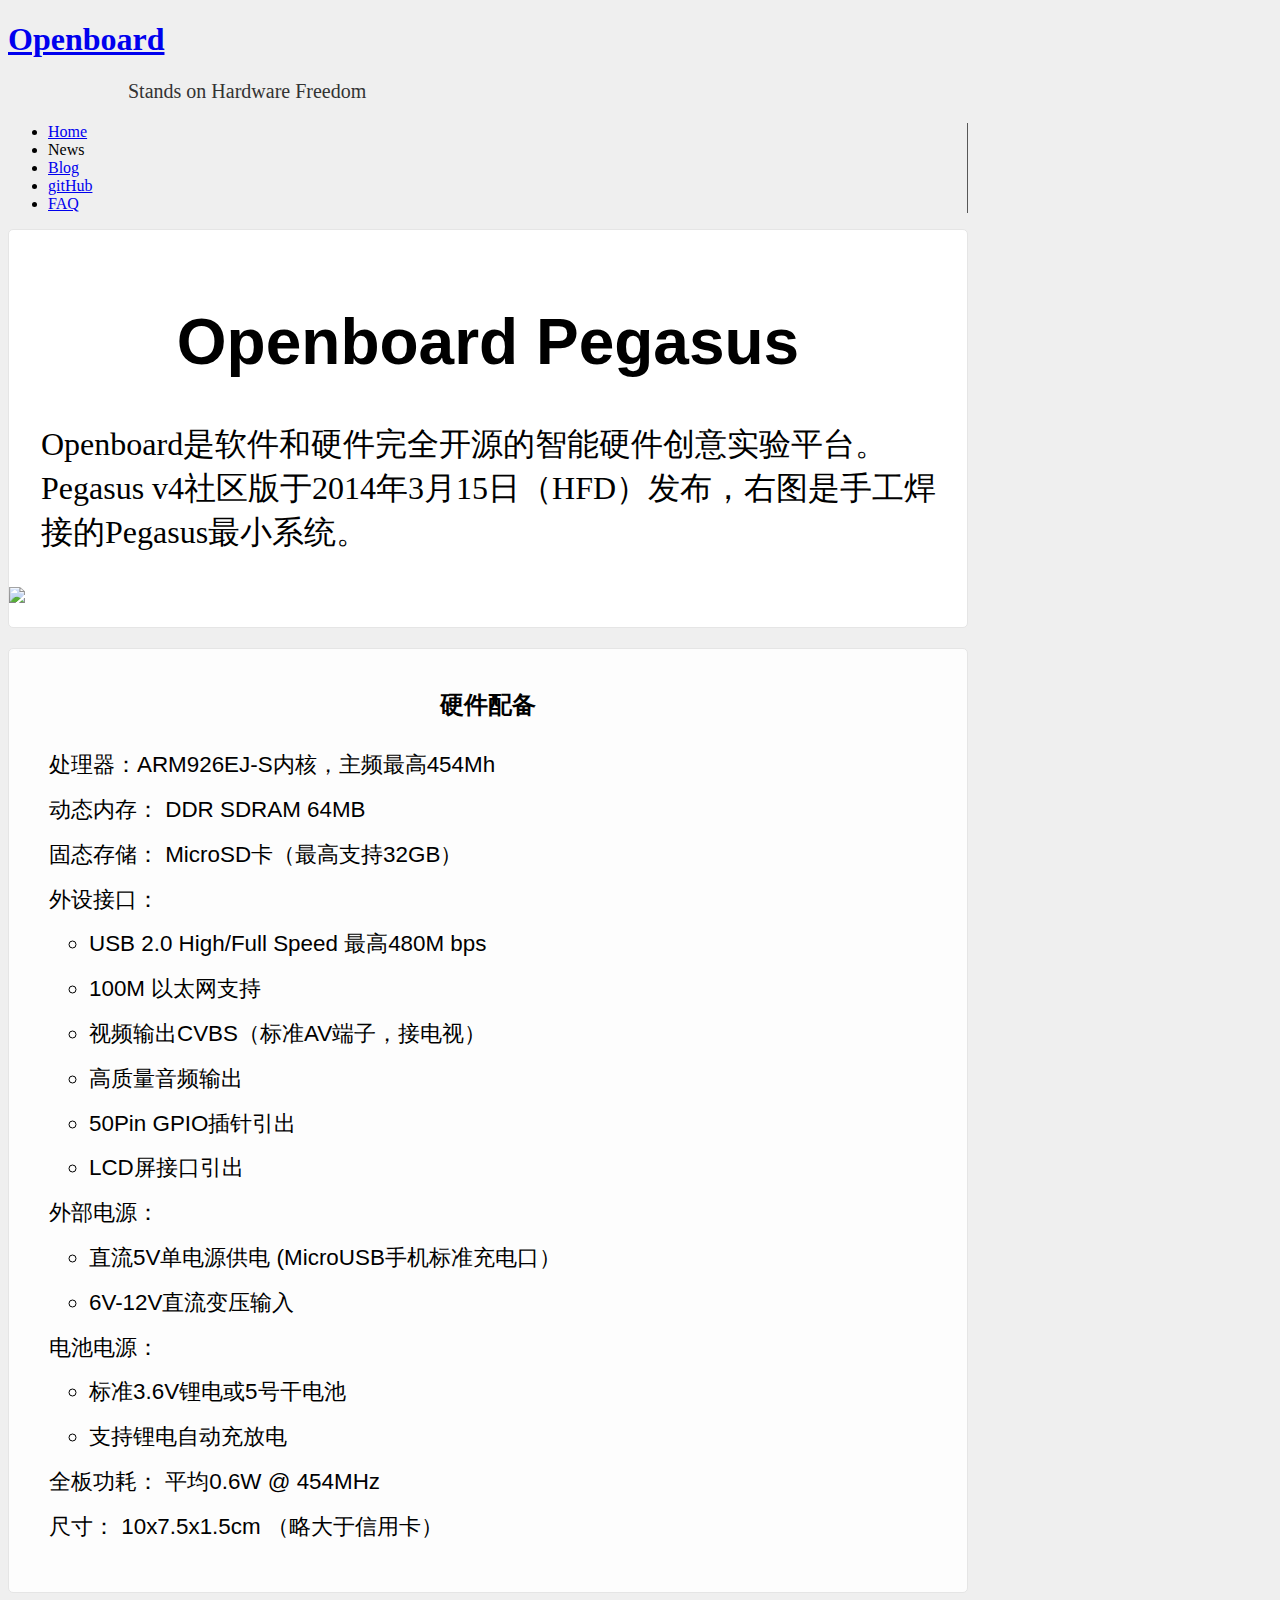
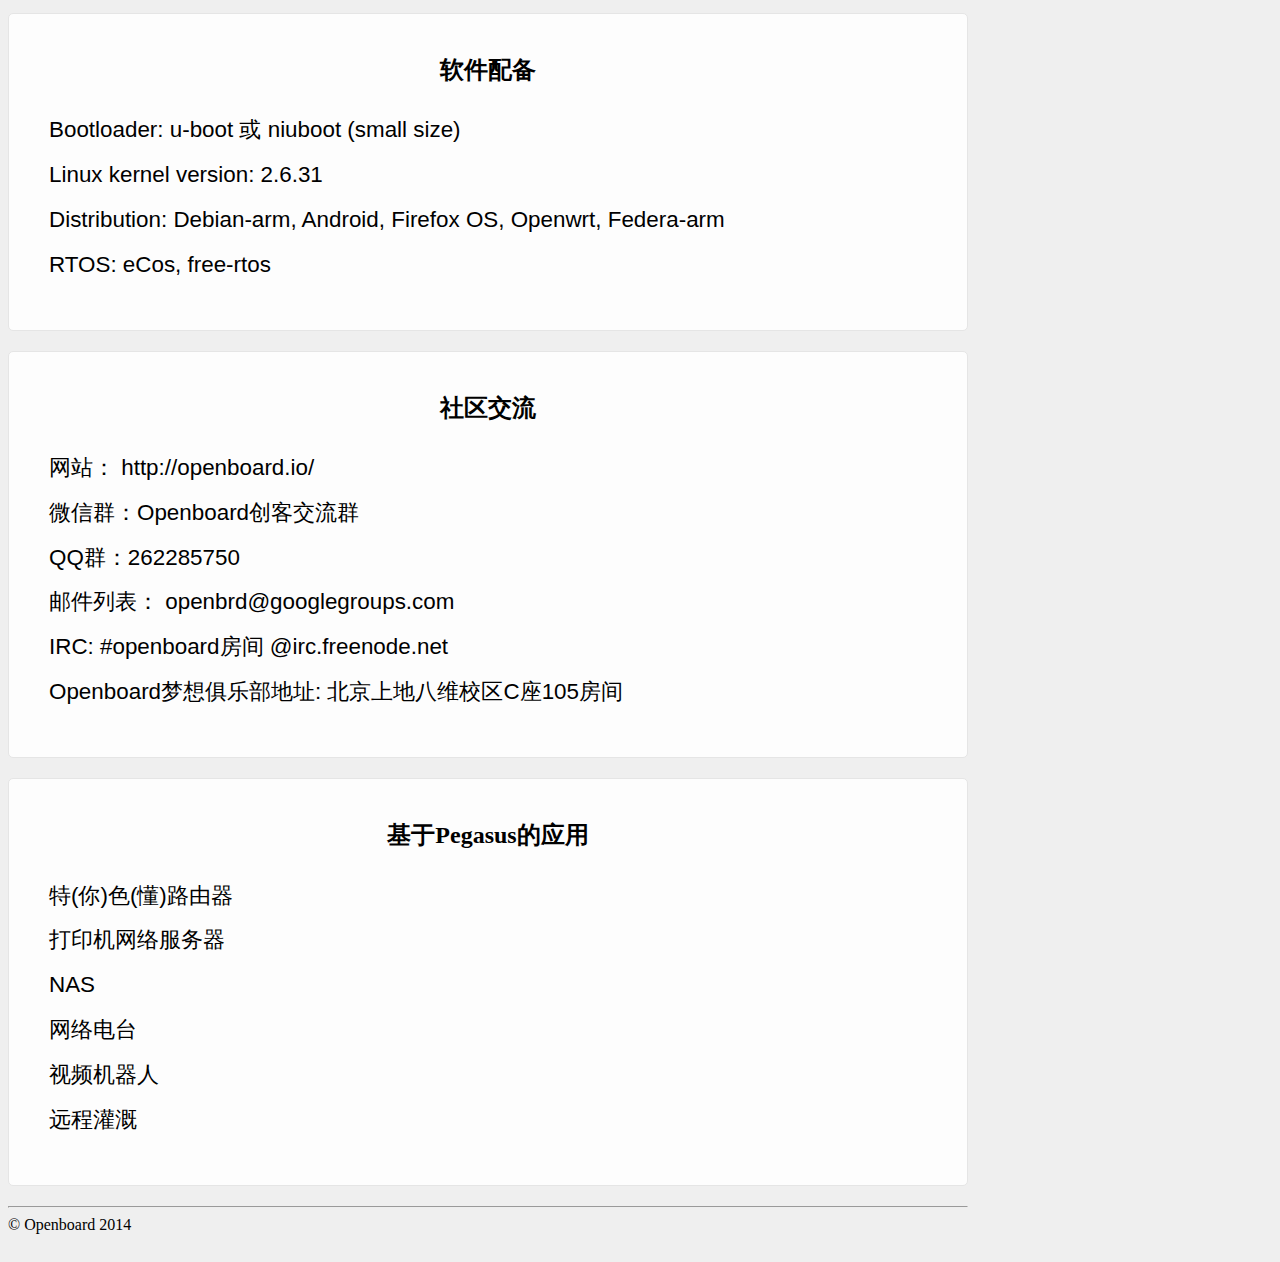
==== flaskApp/static/index_static.html @ 321293a7 "use baidu cdn" ====
<!DOCTYPE html>
<html>
<head>
    <!-- <link href="bower_components/bootstrap/dist/css/bootstrap.min.css" rel="stylesheet"> -->
    <link href="http://libs.baidu.com/bootstrap/3.0.3/css/bootstrap.min.css" rel="stylesheet">
    <link href="css/common/index.css" rel="stylesheet">
    <title>Openboard</title>
</head>
<body ng-controller="MainCtl">
<header id="header">
    <div class="container">
        <div class="row">
            <h1><a href="index.html">Openboard</a></h1>

            <p style="padding-left: 6em">Stands on Hardware Freedom </p>
        </div>
    </div>
</header>

<div class="container">
    <div class="row">
        <div class="navbar navbar-inverse featured-nav" role="navigation">
            <ul class="nav navbar-nav">
                <li class="active"><a href="index_static.html">Home</a></li>
                <li><a>News</a></li>
                <li><a href="http://orsonzhai.github.io">Blog</a></li>
                <li><a href="https://github.com/openbrd">gitHub</a></li>
                <li><a href="faq_static.html">FAQ</a></li>
            </ul>
        </div>
        <div class="row intro">
            <div class="col-md-6">
                <h1>Openboard Pegasus</h1>

                <p>
                    Openboard是软件和硬件完全开源的智能硬件创意实验平台。Pegasus v4社区版于2014年3月15日（HFD）发布，右图是手工焊接的Pegasus最小系统。
                </p>
            </div>
            <div class="col-md-6" style="padding-right: 0">
                <img src="images/openboard.jpg" class="img-thumbnail">
            </div>
        </div>

        <div class="row intro intro-sub">
            <h2>硬件配备</h2>
            <ul>
                <li>
                    处理器：ARM926EJ-S内核，主频最高454Mh
                </li>
                <li>动态内存： DDR SDRAM 64MB</li>
                <li> 固态存储： MicroSD卡（最高支持32GB）
                </li>
                <li> 外设接口：
                    <ul>
                        <li> USB 2.0 High/Full Speed 最高480M bps
                        </li>
                        <li> 100M 以太网支持
                        </li>
                        <li> 视频输出CVBS（标准AV端子，接电视）
                        </li>
                        <li> 高质量音频输出
                        </li>
                        <li> 50Pin GPIO插针引出
                        </li>
                        <li> LCD屏接口引出
                        </li>
                    </ul>

                </li>
                <li>外部电源：
                    <ul>
                        <li> 直流5V单电源供电 (MicroUSB手机标准充电口）
                        </li>
                        <li> 6V-12V直流变压输入
                        </li>
                    </ul>
                </li>
                <li>电池电源：
                    <ul>
                        <li> 标准3.6V锂电或5号干电池
                        </li>
                        <li> 支持锂电自动充放电
                        </li>
                    </ul>
                </li>
                <li> 全板功耗： 平均0.6W @ 454MHz
                </li>
                <li> 尺寸： 10x7.5x1.5cm （略大于信用卡）
                </li>
            </ul>
        </div>

        <div class="row intro intro-sub">
            <h2>软件配备</h2>
            <ul>

                <li>Bootloader: u-boot 或 niuboot (small size)
                </li>
                <li>Linux kernel version: 2.6.31
                </li>
                <li>Distribution: Debian-arm, Android, Firefox OS, Openwrt, Federa-arm
                </li>
                <li>RTOS: eCos, free-rtos
                </li>
            </ul>
        </div>
        <div class="row intro intro-sub">
            <h2>社区交流</h2>
            <ul>
                <li>网站： http://openboard.io/
                </li>
                <li>微信群：Openboard创客交流群
                </li>
                <li>QQ群：262285750
                </li>
                <li>邮件列表： openbrd@googlegroups.com
                </li>
                <li>IRC: #openboard房间 @irc.freenode.net
                </li>
                <li>Openboard梦想俱乐部地址: 北京上地八维校区C座105房间
                </li>
            </ul>
        </div>
        <div class="row intro intro-sub">
            <h2>基于Pegasus的应用</h2>
            <ul>
                <li>特(你)色(懂)路由器</li>
                <li>打印机网络服务器</li>
                <li>NAS</li>
                <li>网络电台</li>
                <li>视频机器人</li>
                <li>远程灌溉</li>
            </ul>
        </div>
    </div>

    <hr>

    <div>
        &copy; Openboard 2014
    </div>
</div>

</body>
</html>
---- flaskApp/static/css/common/index.css ----
.nav, .pagination, .carousel, .panel-title a {
    cursor: pointer;
}

body {
    padding-bottom: 20px;
    background-color: #EFEFEF;
}

@media (min-width: 960px) {
    .container {
        max-width: 960px;
    }
}

#header p {
    padding-left: 6em;
    color: #333333;
    font-size: 20px;
}

.intro {
    background-color: #FFF;
    margin: 0 0 20px 0;
    border-radius: 5px;
    font-family: Arial, serif;
    padding: 20px 0;
    border: 1px solid #e5e5e5;
}

.intro-sub {
    background-color: #FDFDFD;
}

.intro h1 {
    text-align: center;
    margin-top: 55px;
    margin-bottom: 44px;
    font-size: 4em;
}

.intro p {
    font-size: 2em;
    margin-left: 1em;
    font-family: SimHei, "Microsoft YaHei", serif;
}

.intro h2 {
    font-family: "Microsoft YaHei", serif;
    text-align: center;
}

.intro > ul {
    font-size: 1.4em;
    line-height: 2em;
    list-style: none;
}

.nav li {
    border-right: 1px solid #585858;
}

.nav a:hover {
    background-color: #808080;
    background-image: -webkit-gradient(linear, left top, left bottom, from(#808080), to(#363636));
    background-image: -webkit-linear-gradient(top, #808080, #363636);
    background-image: -moz-linear-gradient(top, #808080, #363636);
    background-image: -ms-linear-gradient(top, #808080, #363636);
    background-image: -o-linear-gradient(top, #808080, #363636);
    background-image: linear-gradient(top, #808080, #363636);
    color: #fff;
}
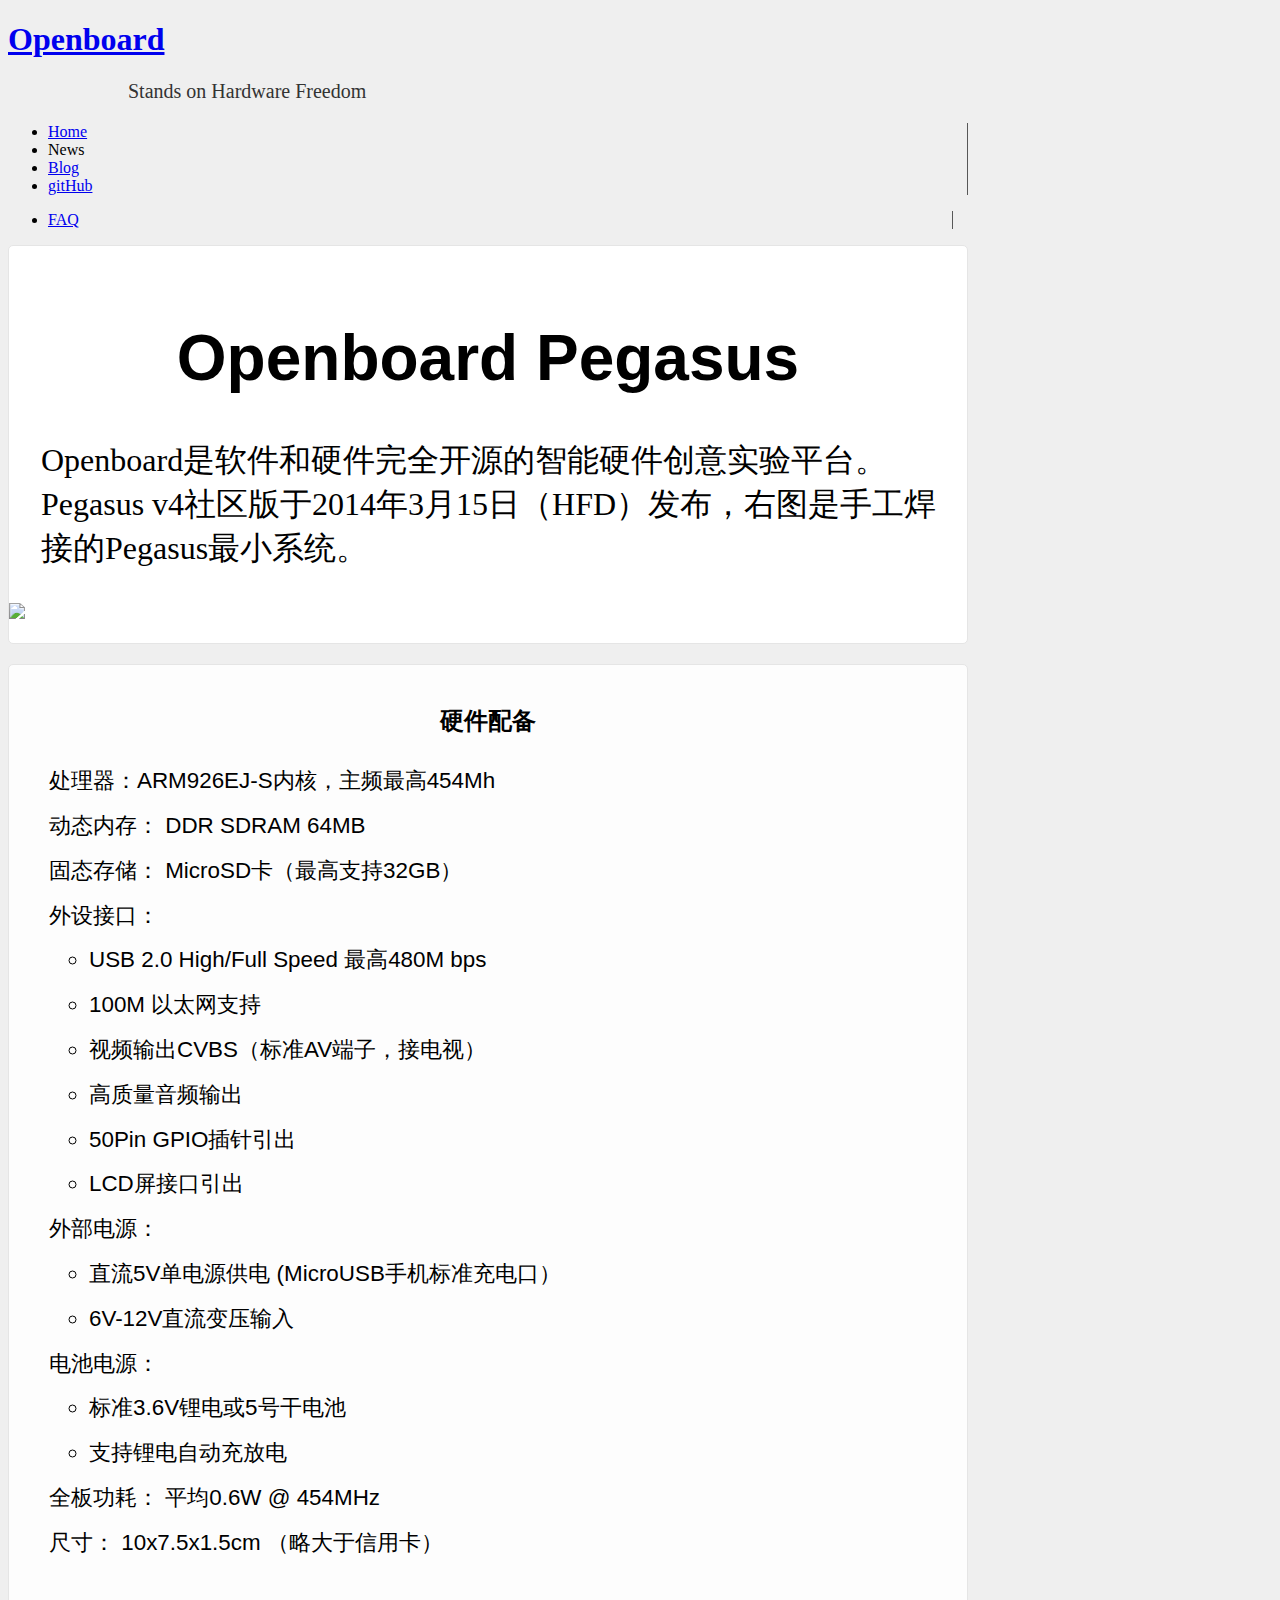
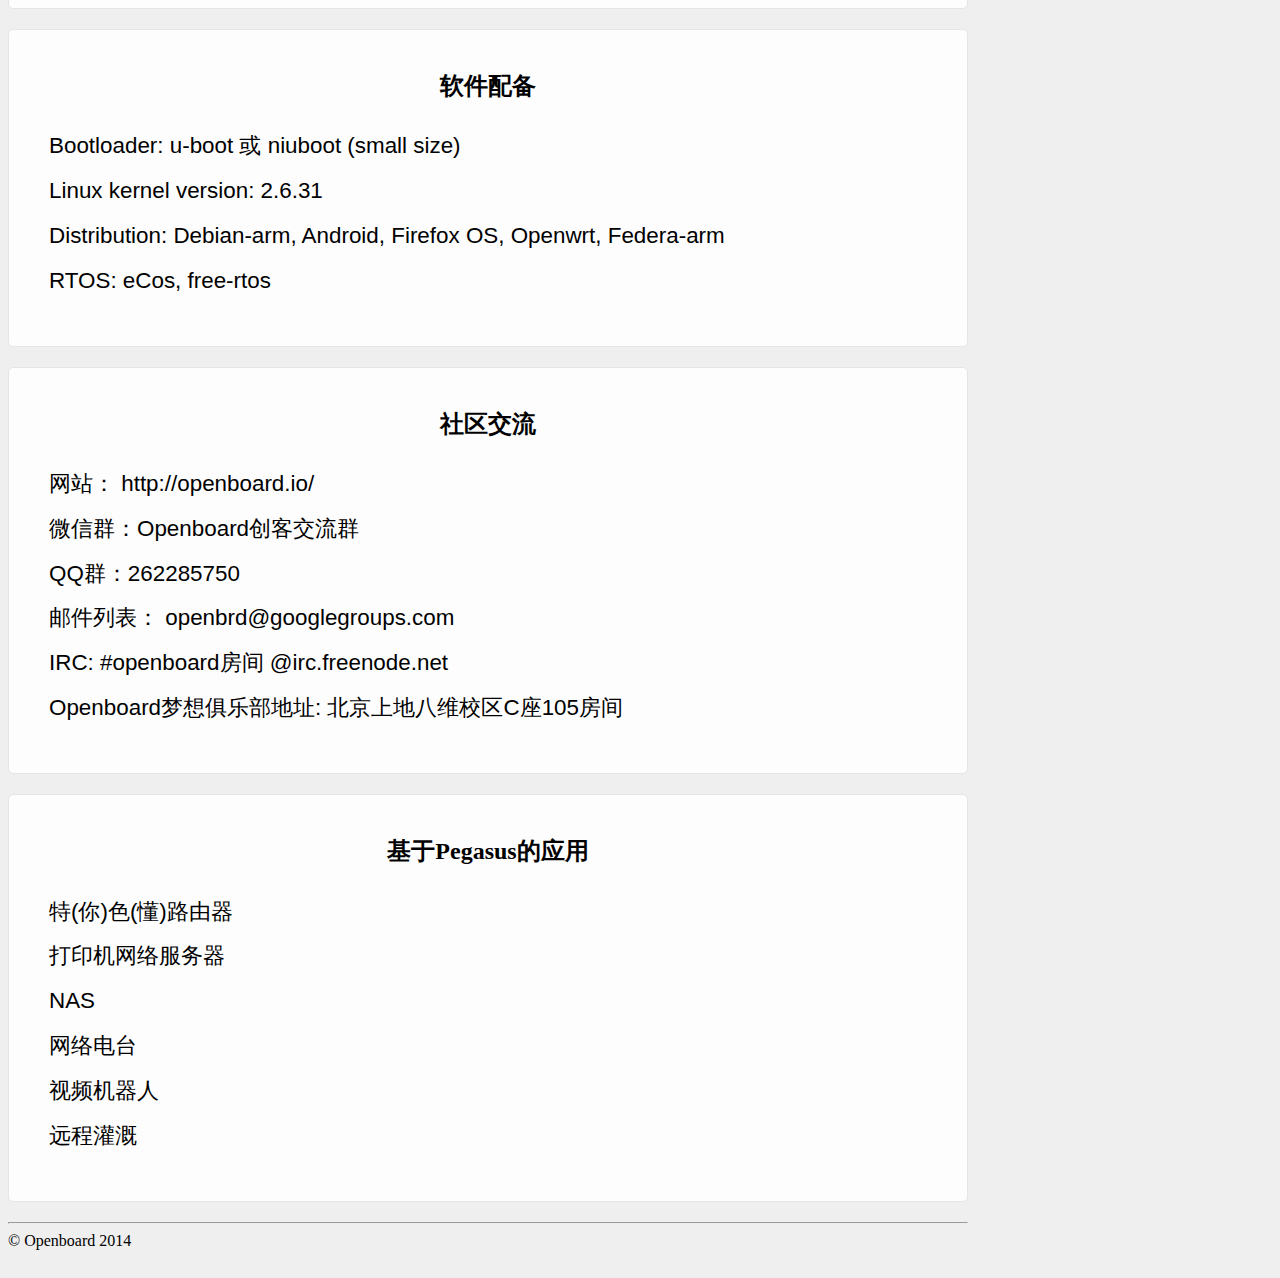
==== commit ae95a050: "adjust faq url" ====
--- a/flaskApp/static/index_static.html
+++ b/flaskApp/static/index_static.html
@@ -25,7 +25,9 @@
                 <li><a>News</a></li>
                 <li><a href="http://orsonzhai.github.io">Blog</a></li>
                 <li><a href="https://github.com/openbrd">gitHub</a></li>
-                <li><a href="faq_static.html">FAQ</a></li>
+            </ul>
+            <ul class="nav navbar-nav navbar-right" style="padding-right: 15px">
+                <li class="active"><a href="http://doask.net/?/topic/Openboard">FAQ</a></li>
             </ul>
         </div>
         <div class="row intro">
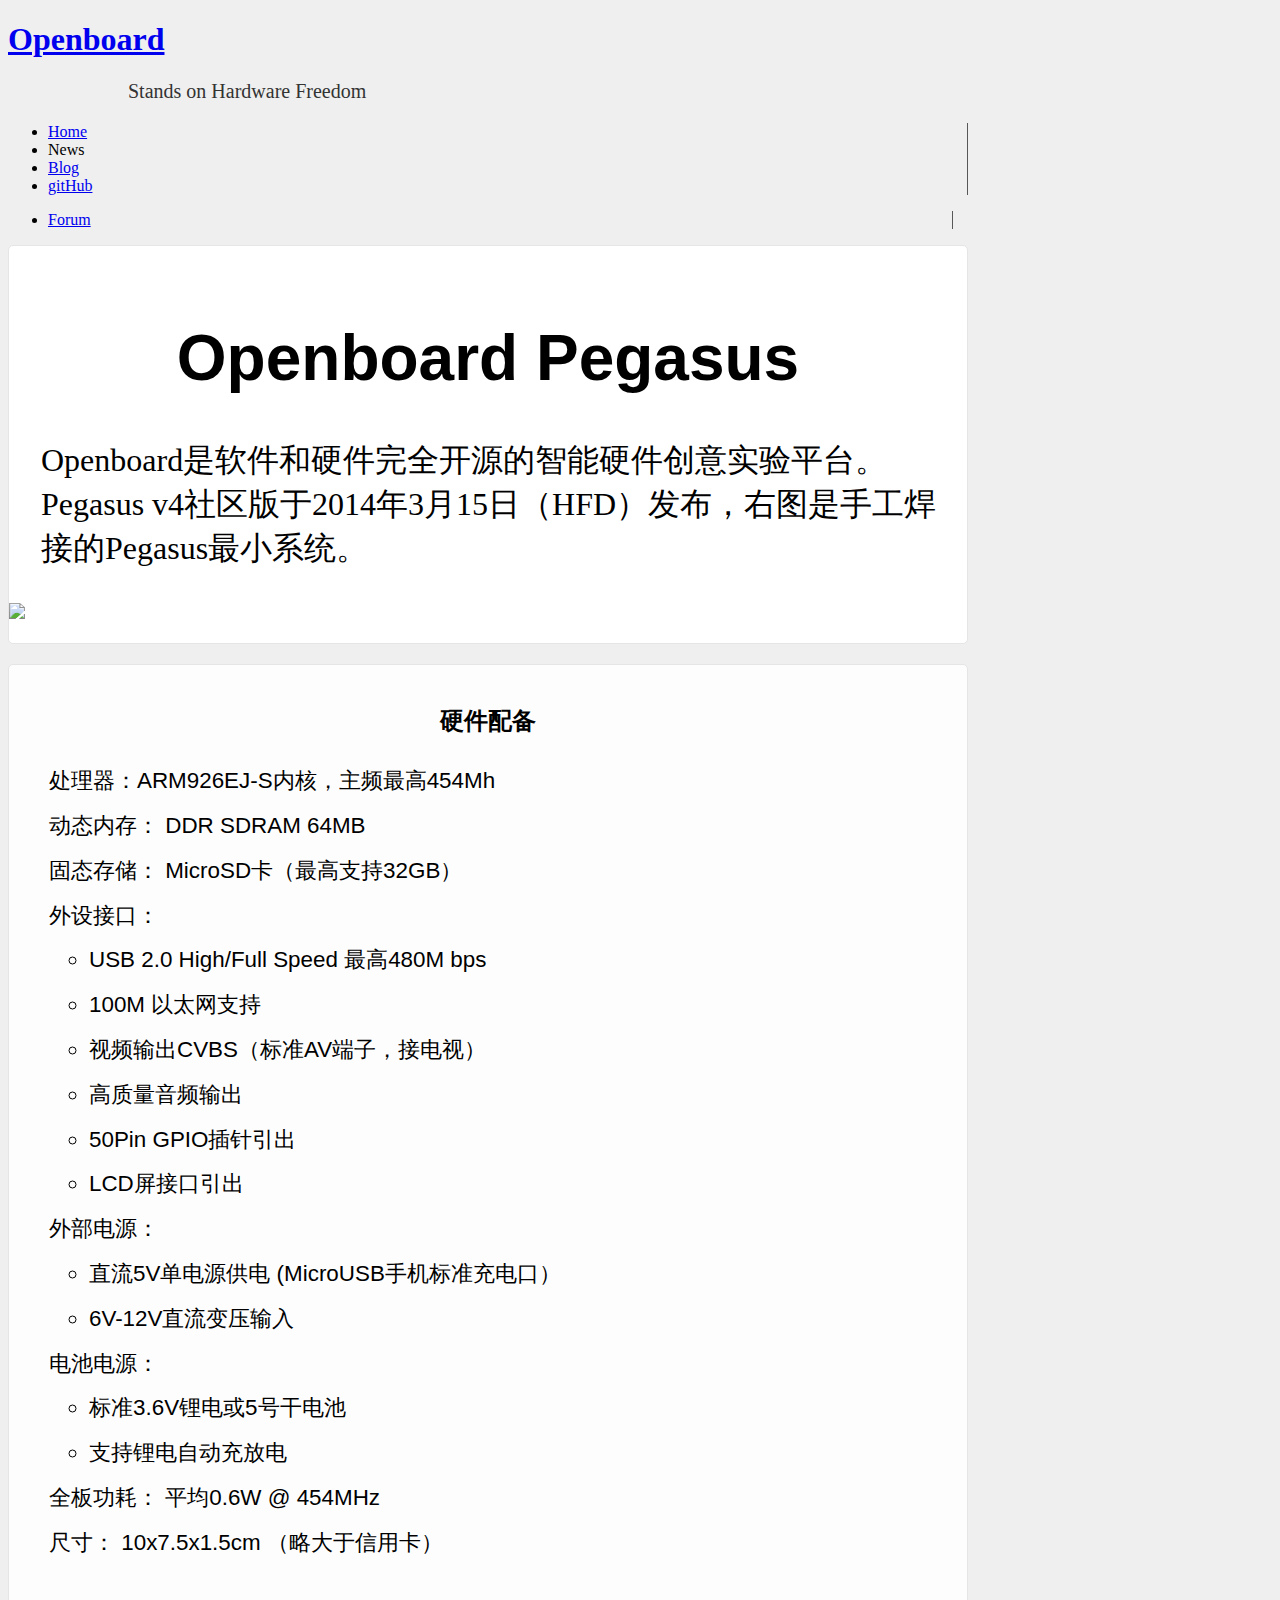
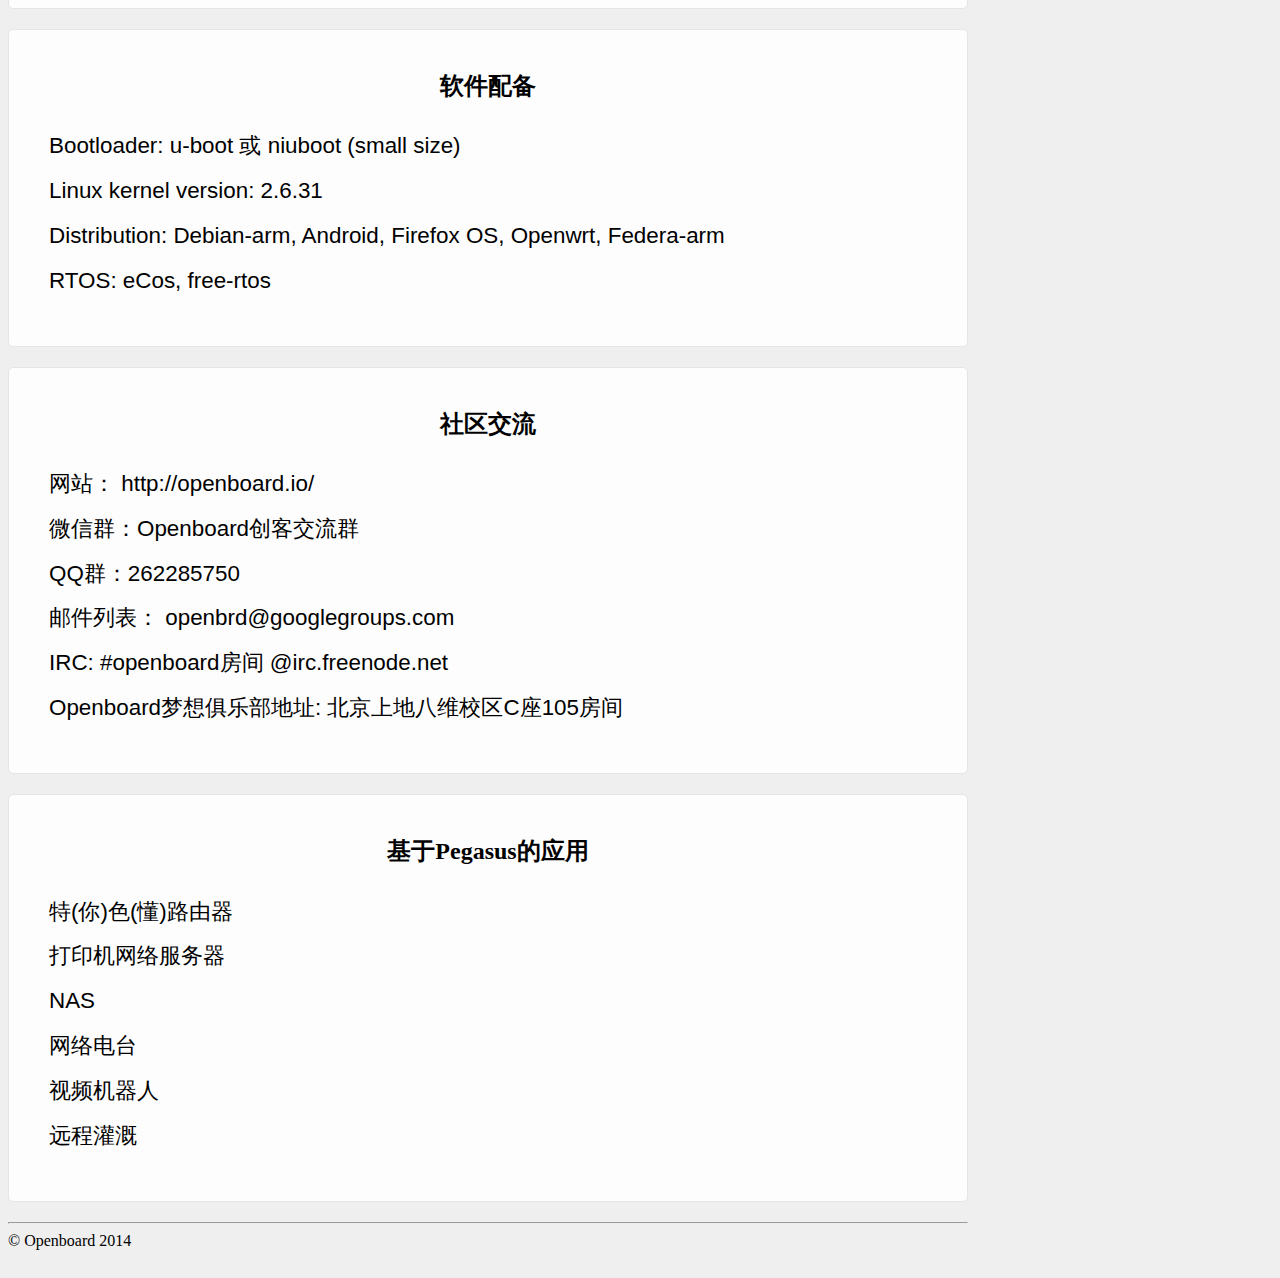
==== commit 1dc1e1ed: "update" ====
--- a/flaskApp/static/index_static.html
+++ b/flaskApp/static/index_static.html
@@ -27,7 +27,8 @@
                 <li><a href="https://github.com/openbrd">gitHub</a></li>
             </ul>
             <ul class="nav navbar-nav navbar-right" style="padding-right: 15px">
-                <li class="active"><a href="http://doask.net/?/topic/Openboard">FAQ</a></li>
+                <!--<li class="active"><a href="http://doask.net/?/topic/Openboard">FAQ</a></li>-->
+                <li class="active"><a href="http://bbs.openboard.com">Forum</a></li>
             </ul>
         </div>
         <div class="row intro">
